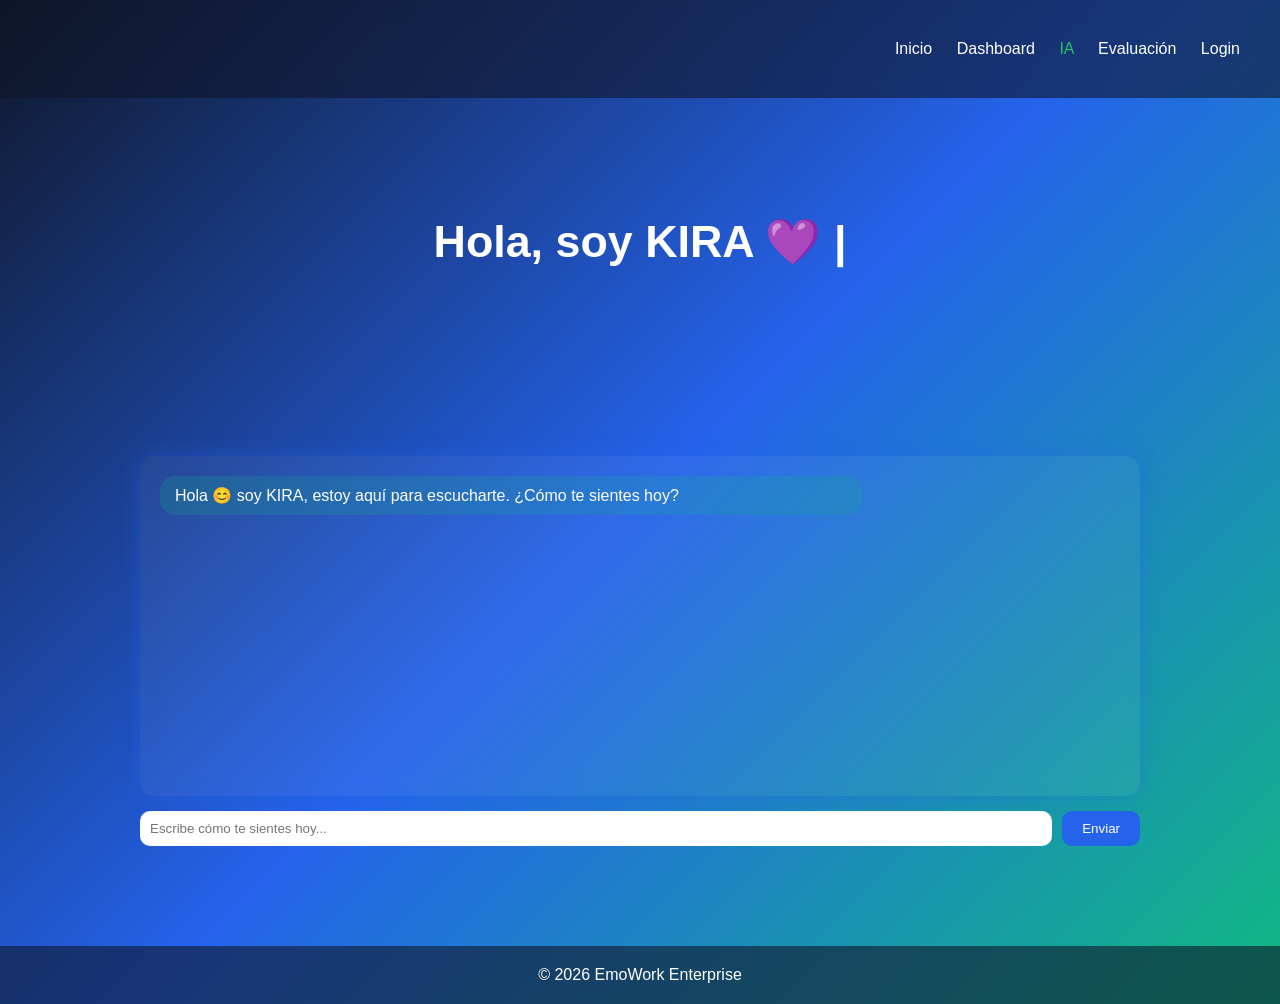
==== chat.html @ ad31f824 "Add files via upload" ====
<!DOCTYPE html>
<html lang="es">
<head>
<meta charset="UTF-8">
<meta name="viewport" content="width=device-width, initial-scale=1.0">
<title>KIRA - Asistente IA | EmoWork</title>
<link rel="stylesheet" href="kira.css">
</head>
<body>

<header>
  <div class="logo"></div>
  <nav>
      <a href="index.html">Inicio</a>
      <a href="dashboard.html">Dashboard</a>
      <a href="chat.html" class="active">IA</a>
      <a href="assessment.html">Evaluación</a>
      <a href="login.html">Login</a>
  </nav>
</header>

<section class="kira-hero">
    <h1>
        <span id="kiraTitle"></span>
        <span class="cursor">|</span>
    </h1>
    <p id="kiraSubtitle"></p>
</section>

<section class="chat-container">
    <div class="chat-box" id="chatBox">
        <div class="kira-message">
            Hola 😊 soy KIRA, estoy aquí para escucharte. 
            ¿Cómo te sientes hoy?
        </div>
    </div>

    <div class="chat-input">
        <input type="text" id="userInput" placeholder="Escribe cómo te sientes hoy...">
        <button onclick="sendMessage()">Enviar</button>
    </div>
</section>

<footer>
© 2026 EmoWork Enterprise
</footer>

<script>

/* =========================
   ANIMACIÓN PRESENTACIÓN
========================= */

document.addEventListener("DOMContentLoaded", function () {

    const titleText = "Hola, soy KIRA 💜";
    const subtitleText = "Tu asistente emocional inteligente.";
    const sloganText = "Si tú estás bien, yo estaré bien 😊";

    const titleElement = document.getElementById("kiraTitle");
    const subtitleElement = document.getElementById("kiraSubtitle");

    function typeEffect(text, element, speed, callback) {
        element.textContent = "";
        let i = 0;

        function escribir() {
            if (i < text.length) {
                element.textContent += text.charAt(i);
                i++;
                setTimeout(escribir, speed);
            } else {
                if (callback) callback();
            }
        }

        escribir();
    }

    typeEffect(titleText, titleElement, 60, function () {
        setTimeout(function () {
            typeEffect(subtitleText + " " + sloganText, subtitleElement, 35);
        }, 500);
    });

});


/* =========================
   IA SIMULADA AVANZADA
========================= */

let ultimaEmocion = null;

const emociones = {
    positivo: ["feliz","contento","bien","alegre","genial","excelente"],
    triste: ["triste","mal","deprimido","solo","desanimado"],
    estres: ["estres","estrés","agotado","presionado","saturado","cansado"],
    ansiedad: ["ansioso","ansiedad","nervioso","preocupado"],
    enojo: ["enojado","molesto","furioso","irritado"]
};

function detectarEmocion(texto) {
    texto = texto.toLowerCase();

    for (let emocion in emociones) {
        for (let palabra of emociones[emocion]) {
            if (texto.includes(palabra)) {
                return emocion;
            }
        }
    }

    return "neutral";
}

function generarRespuestaNatural(emocionActual) {

    let respuesta = "";

    if (ultimaEmocion && emocionActual !== ultimaEmocion && emocionActual !== "neutral") {
        respuesta += "Noto que tu emoción ha cambiado desde antes 💜 ";
    }

    switch (emocionActual) {

        case "positivo":
            respuesta += "Me alegra sentir esa energía en tus palabras 😊 ";
            respuesta += "¿Qué ha influido para que te sientas así hoy?";
            break;

        case "triste":
            respuesta += "Percibo algo de tristeza en lo que dices 💜 ";
            respuesta += "Estoy aquí contigo. ¿Quieres contarme qué lo provocó?";
            break;

        case "estres":
            respuesta += "Suena a que estás manejando mucha presión 😣 ";
            respuesta += "Podemos organizar lo que te preocupa paso a paso.";
            break;

        case "ansiedad":
            respuesta += "Percibo inquietud en tus palabras 😰 ";
            respuesta += "Respiremos juntos un momento. ¿Qué pensamiento te genera eso?";
            break;

        case "enojo":
            respuesta += "Siento frustración en lo que expresas 😡 ";
            respuesta += "Es válido sentirlo. ¿Qué ocurrió exactamente?";
            break;

        default:
            respuesta += "Estoy procesando lo que compartes 💜 ";
            respuesta += "Cuéntame un poco más para entender mejor cómo te sientes.";
    }

    if (ultimaEmocion === "triste" && emocionActual === "positivo") {
        respuesta += " Me alegra ver que tu estado parece estar mejorando ✨";
    }

    ultimaEmocion = emocionActual;

    return respuesta;
}

function sendMessage() {
    const input = document.getElementById("userInput");
    const chatBox = document.getElementById("chatBox");

    if (input.value.trim() === "") return;

    const textoUsuario = input.value;

    const userMessage = document.createElement("div");
    userMessage.className = "user-message";
    userMessage.textContent = textoUsuario;
    chatBox.appendChild(userMessage);

    const emocionActual = detectarEmocion(textoUsuario);
    const respuesta = generarRespuestaNatural(emocionActual);

    const kiraMessage = document.createElement("div");
    kiraMessage.className = "kira-message";

    setTimeout(() => {
        kiraMessage.textContent = respuesta;
        chatBox.appendChild(kiraMessage);
        chatBox.scrollTop = chatBox.scrollHeight;
    }, 800);

    input.value = "";
}

</script>

</body>
</html>
---- kira.css ----
body {
    margin: 0;
    font-family: 'Segoe UI', sans-serif;
    background: linear-gradient(135deg, #0F172A, #2563EB, #10B981);
    color: white;
}

/* HEADER */

header {
    display: flex;
    justify-content: space-between;
    align-items: center;
    padding: 40px 40px;
    background: rgba(15, 23, 42, 0.6);
    backdrop-filter: blur(10px);
}

.logo img {
    height: 50px;
}

nav a {
    color: white;
    text-decoration: none;
    margin-left: 20px;
    transition: 0.3s;
}

nav a:hover,
nav a.active {
    color: #22C55E; /* Accent */
}

/* HERO KIRA */

.kira-hero {
    text-align: center;
    padding: 80px 20px 40px 20px;
}

.kira-hero h1 {
    font-size: 2.8rem;
    font-weight: bold;
}

.kira-hero p {
    font-size: 1.3rem;
    margin-top: 20px;
    color: #10B981; /* Secondary */
    min-height: 40px;
}

/* Cursor parpadeante */

.cursor {
    display: inline-block;
    animation: blink 1s infinite;
}

@keyframes blink {
    0% { opacity: 1; }
    50% { opacity: 0; }
    100% { opacity: 1; }
}

/* CHAT */

.chat-container {
    max-width: 1000px;
    margin: auto;
    padding: 50px;
}

.chat-box {
    background: rgba(255,255,255,0.05);
    backdrop-filter: blur(10px);
    padding: 20px;
    border-radius: 15px;
    height: 300px;
    overflow-y: auto;
    box-shadow: 0 0 20px rgba(37,99,235,0.4); /* Azul primary */
}

.kira-message {
    background: rgba(16,185,129,0.2); /* Secondary */
    padding: 10px 15px;
    border-radius: 15px;
    margin-bottom: 10px;
    max-width: 70%;
}

.user-message {
    background: rgba(37,99,235,0.2); /* Primary */
    padding: 10px 15px;
    border-radius: 15px;
    margin-bottom: 10px;
    max-width: 70%;
    margin-left: auto;
    text-align: right;
}

/* INPUT */

.chat-input {
    display: flex;
    margin-top: 15px;
}

.chat-input input {
    flex: 1;
    padding: 10px;
    border-radius: 10px;
    border: none;
    outline: none;
}

.chat-input button {
    padding: 10px 20px;
    margin-left: 10px;
    border-radius: 10px;
    border: none;
    background: #2563EB; /* Primary */
    color: white;
    cursor: pointer;
    transition: 0.3s;
}

.chat-input button:hover {
    background: #10B981; /* Secondary */
}

/* FOOTER */

footer {
    text-align: center;
    padding: 20px;
    margin-top: 50px;
    background: rgba(15, 23, 42, 0.6);
}
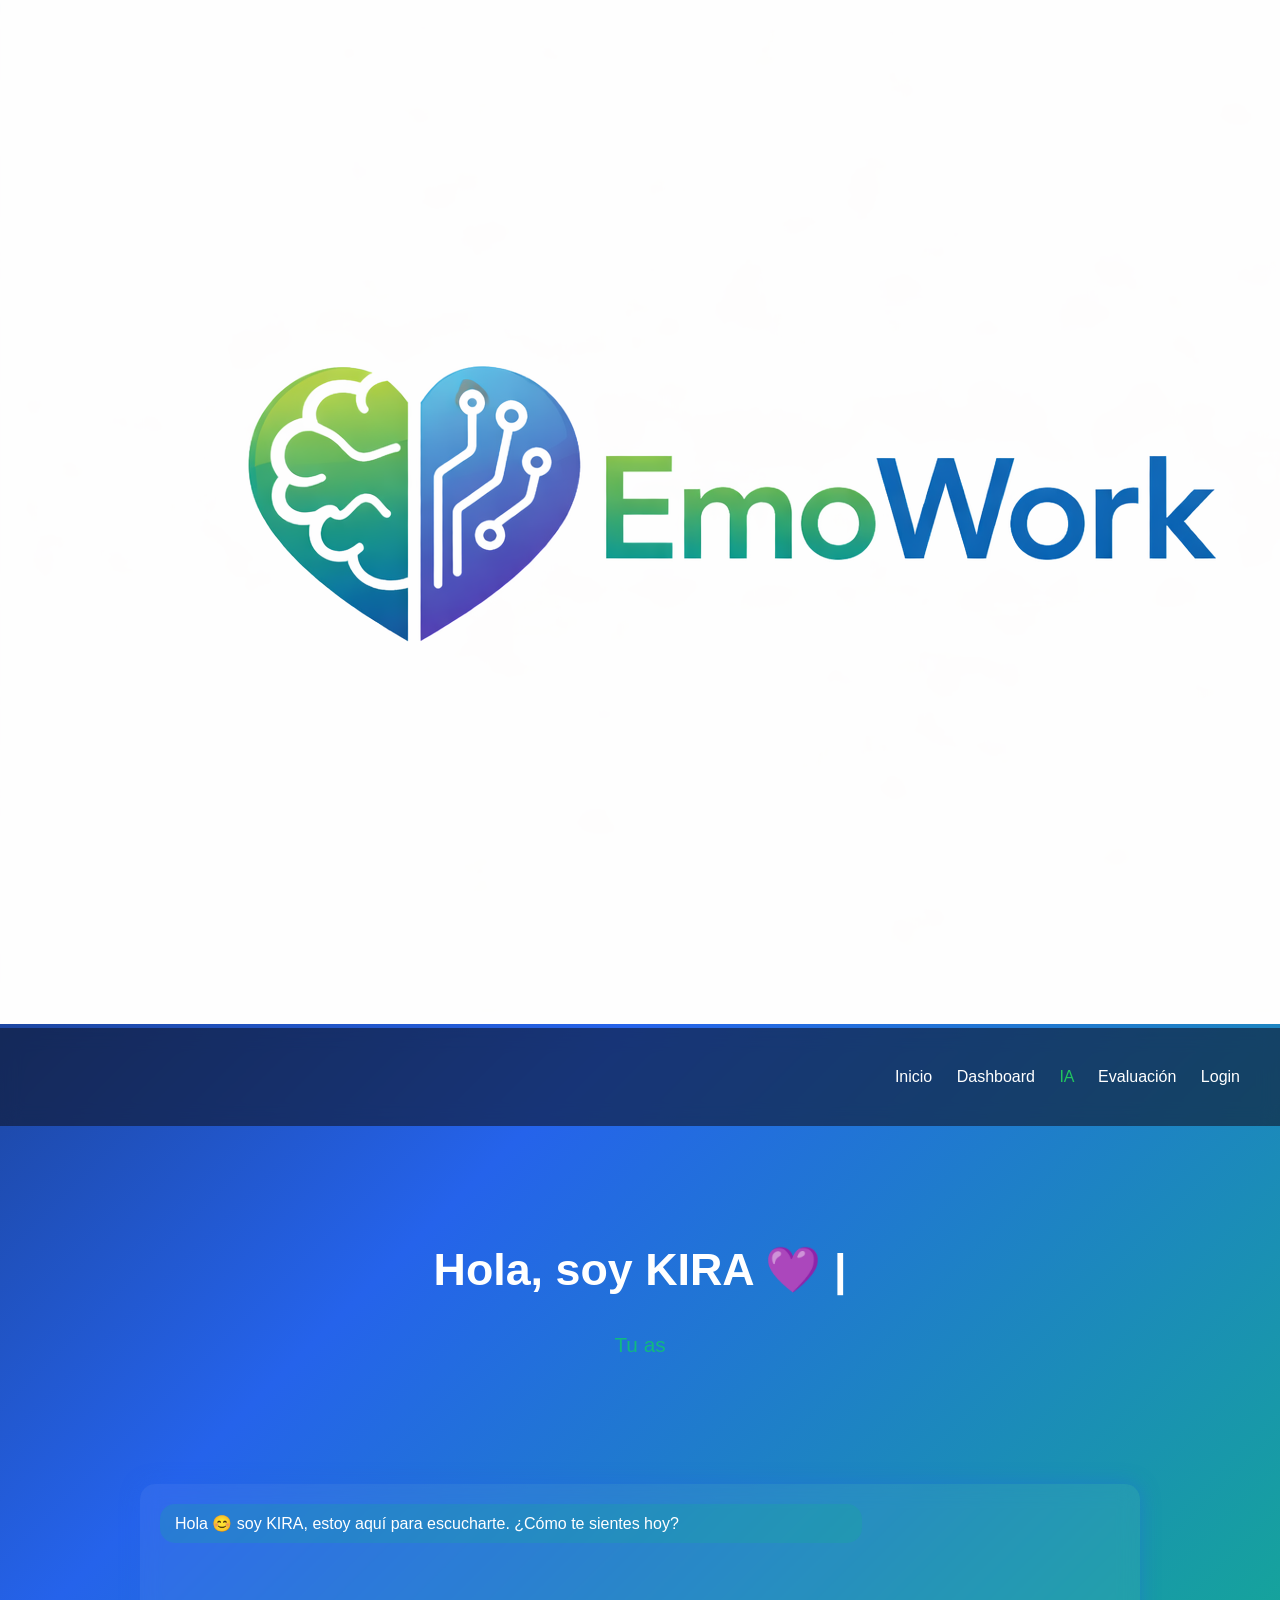
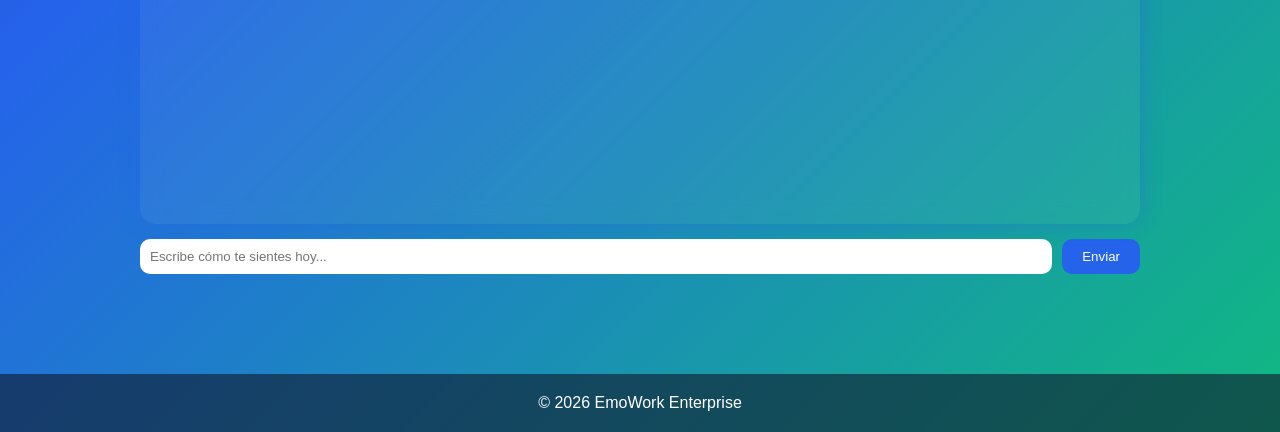
==== commit 2f3a5ff7: "Refactor chat.html structure and content" ====
--- a/chat.html
+++ b/chat.html
@@ -7,6 +7,8 @@
 <link rel="stylesheet" href="kira.css">
 </head>
 <body>
+
+<img src="images/emowork-logo.png" class="bg-logo" alt="">
 
 <header>
   <div class="logo"></div>
@@ -194,4 +196,4 @@
 </script>
 
 </body>
-</html>+</html>
